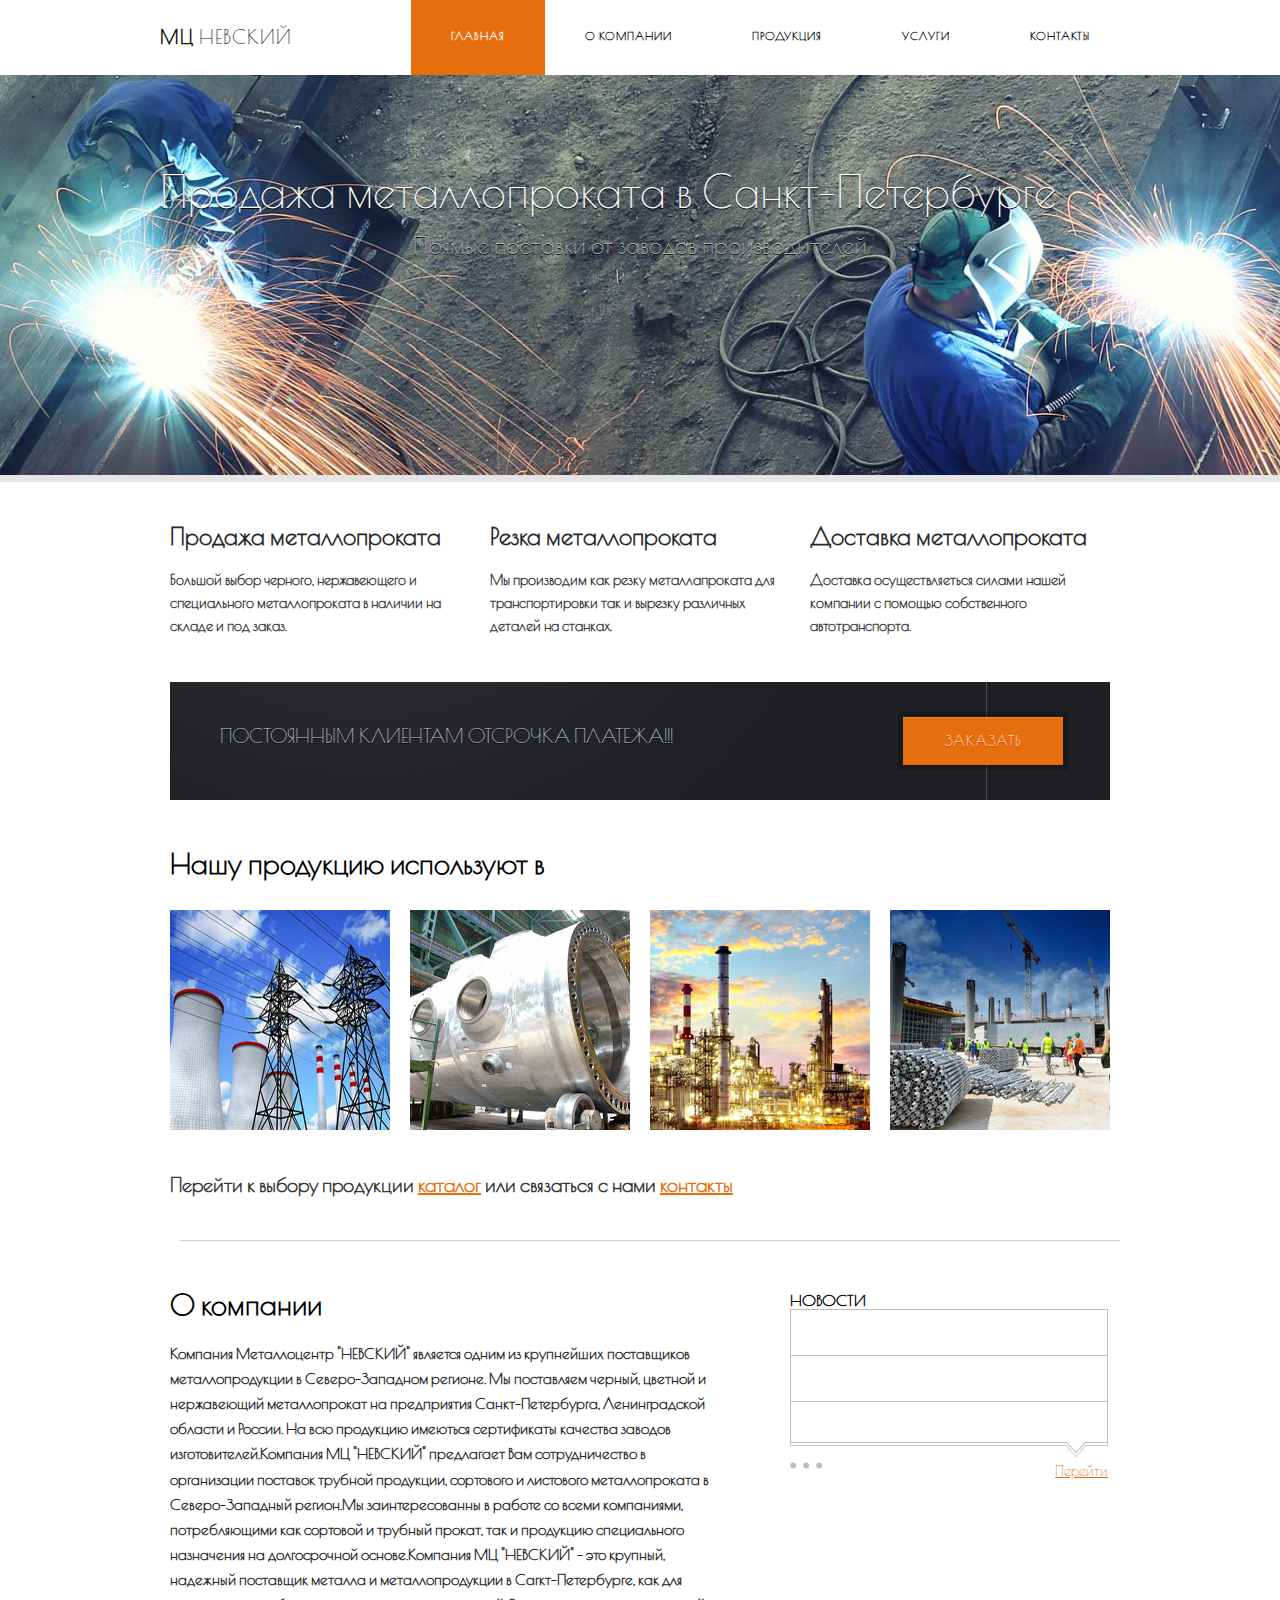
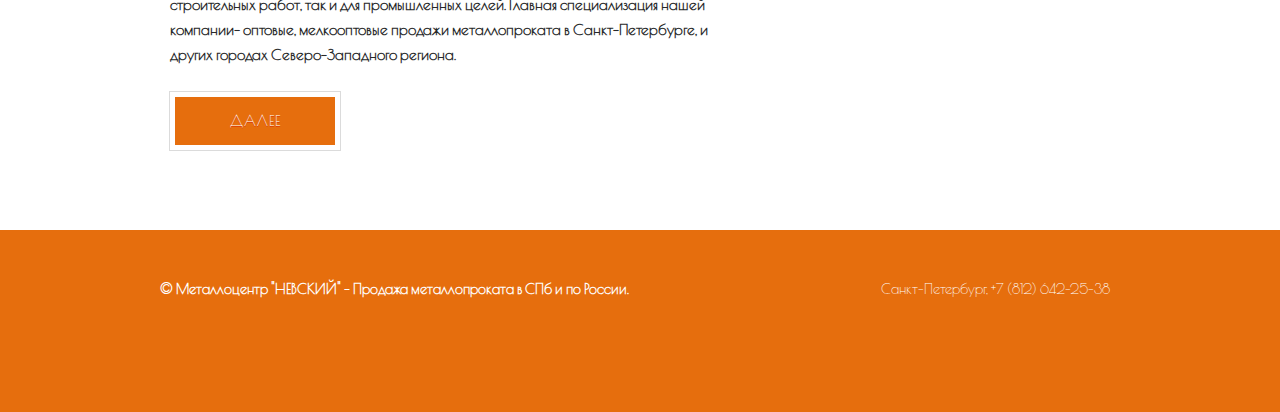
==== index.html @ c927df76 "initial" ====
<!DOCTYPE html>

<html>
<head>
    <meta charset="utf-8">
    <title>МЦ НЕВСКИЙ</title>
    
    <script src="http://cdn.jquerytools.org/1.2.7/full/jquery.tools.min.js"></script>
    
    <link rel="stylesheet" href="reset.css" type="text/css">
    <link rel="stylesheet" href="styl.css" type="text/css">
        
    <link href="https://fonts.googleapis.com/css?family=Poiret+One" rel="stylesheet">

</head>

<body>
    
    <!-- *********  Header  ********** -->
    
    <div id="header">
        <div id="header_in">
        
        <p><a href="index.html"><b>МЦ</b> НЕВСКИЙ</a></p>
        
        <div id="menu">
         <ul>
            <li><a href="index.html" class="active">Главная</a></li>
            <li><a href="about.html">О компании</a></li>
            <li><a href="catalog.html">Продукция</a></li>
            <li><a href="blog.html">Услуги</a></li>
            <li><a href="contact.html">Контакты</a></li>            
         </ul>
        </div>
        
        </div>
    </div>
    
    <!-- *********  Main part (slider)  ********** -->
    
        
        <div id="main_part">
            <div id="main_part_in">
        
            <h1>Продажа металлопроката в Санкт-Петербурге</h1>
            
            <p>Прямые поставки от заводов производителей</p>
            
            </div>
            
            
                
            
        </div>
        
        
        <!-- *********  Content  ********** -->
        
        <div id="content">
            
            <div class="thirds">
                <h3>Продажа металлопроката</h3>
                <p>Большой выбор черного, нержавеющего и специального металлопроката в наличии на складе и под заказ.</p>
            </div>
            
            <div class="thirds">
                <h3>Резка металлопроката</h3>
                <p>Мы производим как резку металлапроката для транспортировки так и вырезку различных деталей на станках.</p>
            </div>
            
            <div class="thirds">
                <h3>Доставка металлопроката</h3>
                <p>Доставка осуществляеться силами нашей компании с помощью собственного автотранспорта.</p>
            </div>
            
            <hr class="cleanit">
            
            <div class="banner1">
                <p>
                ПОСТОЯННЫМ КЛИЕНТАМ ОТСРОЧКА ПЛАТЕЖА!!!<p>
                <a href="contact.html" class="button_dark">ЗАКАЗАТЬ</a>
            </div>
                
                
            <!-- ****  Recent works  ***** -->        
            
            <h3>Нашу продукцию используют в</h3>
            
            <div class="fourths_portfolio">
                <h4>Электроэнергетике<br>
                <span></span>
                </h4>
                <a href="#"><img src="img/home1.jpg" alt="item1"></a>
            </div>
            
            <div class="fourths_portfolio">
                <h4>Машиностроении<br>
                <span></span>
                </h4>
                <a href="#"><img src="img/home2.jpg" alt="item2"></a>
            </div>
            
            <div class="fourths_portfolio">
                <h4>Нефтехимической промышленности<br>
                <span></span>
                </h4>
                <a href="#"><img src="img/home3.jpg" alt="item3"></a>
            </div>
            
            <div class="fourths_portfolio">
                <h4>Строительстве<br>
                <span></span>
                </h4>
                <a href="#"><img src="img/home4.jpg" alt="item4"></a>
            </div>
            
            <hr class="cleanit">
            
            <p class="youlike">Перейти к выбору продукции <a href="ourwork.html">каталог</a> или связаться с нами <a href="contact.html">контакты</a></p>
            
            <div class="cara"></div>
            
            
            <!-- ****  About & Testimonials  ***** --> 
            
            
            <div class="about_blok">
                <h3>О компании</h3>
                <p class="about">Компания Металлоцентр "НЕВСКИЙ"  является одним из крупнейших поставщиков металлопродукции в Северо-Западном регионе. Мы поставляем черный, цветной и нержавеющий металлопрокат на предприятия  Санкт-Петербурга, Ленинградской области и России. На всю продукцию имеються сертификаты качества заводов изготовителей.Компания МЦ "НЕВСКИЙ" предлагает Вам сотрудничество в организации поставок трубной продукции, сортового и листового металлопроката в Северо-Западный регион.Мы заинтересованны в работе со всеми компаниями, потребляющими как сортовой и трубный прокат, так и продукцию специального назначения на долгосрочной основе.Компания МЦ "НЕВСКИЙ" – это крупный, надежный поставщик металла и металлопродукции в Сагкт-Петербурге, как для строительных работ, так и для промышленных целей. Главная специализация нашей компании– оптовые, мелкооптовые продажи металлопроката в Санкт-Петербурге, и других городах Северо-Западного региона. </p>
                
                <a href="about.html" class="button_light">ДАЛЕЕ</a>
            </div>
            
            <div class="testimonials">
            <h2>НОВОСТИ</h2>
                <div class="quote">
                		<!--begin of MSS NEWS Ticker-->
					<script type="text/javascript" src="http://www.metalinfo.ru/ru/news/handleinformer.html?rubric=5&limit=2"></script>
					<script type="text/javascript"> print_metalinfonews('Sans-serif','2','000000');</script>
						<!--end of MSS NEWS Ticker-->
				</div>
                
                <div class="quote">
                   <!--begin of MSS NEWS Ticker-->
					<script type="text/javascript" src="http://www.metalinfo.ru/ru/news/handleinformer.html?rubric=2&limit=2"></script>
					<script type="text/javascript"> print_metalinfonews('Sans-serif','2','000000');</script>
						<!--end of MSS NEWS Ticker-->
				</div>
			
                
                <div class="quote">
                        <!--begin of MSS NEWS Ticker-->
					<script type="text/javascript" src="http://www.metalinfo.ru/ru/news/handleinformer.html?rubric=22&limit=2"></script>
					<script type="text/javascript"> print_metalinfonews('Sans-serif','2','000000');</script>
						<!--end of MSS NEWS Ticker-->
                </div>
                <span class="testimonials_bottom"></span>
                
                <ul class="controls">
                    <li><a href="#"></a></li>
                    <li><a href="#"></a></li>
                    <li><a href="#"></a></li>
                </ul>
                <span class="by"><a href="#">Перейти</a></span>
            </div>
            
        </div>

         
    
    
    <!-- *********  Footer  ********** -->
    
    <hr class="cleanit">
    
     <div id="footer">
        <div id="footer_in">

              <p>© Металлоцентр "НЕВСКИЙ" – Продажа металлопроката в СПб и по России.<a href="index.html" ></a>  </p>
            <span> <a href=></a>Санкт-Петербург, +7 (812) 642-25-38</span>
        </div>
    </div>
         

</script>

</body>
</html>
---- styl.css ----
body {
   font-family: 'Poiret One', cursive;
}

@font-face {
  font-family: "linecons";
  src: url('fonts/linecons.eot');
  src: url('fonts/linecons.eot?#iefix') format('eot'), 
    url('fonts/linecons.woff') format('woff'), 
    url('fonts/linecons.ttf') format('truetype'), 
    url('fonts/linecons.svg#linecons') format('svg');
  font-weight: normal;
  font-style: normal;
}





h3 {
    font-size: 180%;
    font-weight: 600;
    margin: 46px 0 30px 10px;
}

h4 {
    font-size: 120%;
    font-weight: 400;
    color: #fff;
}

a {
    color: #e66e0d;
}

p a {
    -webkit-transition: all 0.3s ease-in-out;
    -moz-transition: all 0.3s ease-in-out;
    -o-transition: all 0.3s ease-in-out;
    -ms-transition: all 0.3s ease-in-out;
    transition: all 0.3s ease-in-out;
}

a:hover {
    color: #000;
}

a.button_dark, a.button_light {
    background-color: #e66e0d;
    display: block;
    width: 90px;
    padding: 15px 30px 0 30px;
    height: 33px;
    text-align: center;
    margin: auto;
    z-index: 2;
    position: relative;
    color: #fff;
    font-size: 11pt;
    font-weight: 400;
    text-decoration: none;
    letter-spacing: 1px;
    text-shadow: 0px 1px #d72d05;
    border: 5px solid rgba(0, 0, 0, .2);
    -webkit-background-clip: padding-box;
    background-clip: padding-box;
    box-shadow: inset 0px 1px #f08715;
    
    -webkit-transition: all 0.2s ease-in-out;
    -moz-transition: all 0.2s ease-in-out;
    -o-transition: all 0.2s ease-in-out;
    -ms-transition: all 0.2s ease-in-out;
    transition: all 0.2s ease-in-out;
}

a.button_light {
    margin-left: 10px;
    width: 100px;
    border: 5px solid #fff;
    -webkit-background-clip: padding-box;
    background-clip: padding-box;
    box-shadow: 0px 0px 0px 1px #dbdbdb;
}

a:hover.button_dark, a:hover._button_light {
    background-color: #d76203;
    text-shadow: 0px -1px #a70d00;
    border: 5px solid rgba(0, 0, 0, .4);
    -webkit-background-clip: padding-box; /* for Safari */
    background-clip: padding-box;
    box-shadow: inset 0px 1px 2px #c14d00;
}

a:hover.button_light {
    background-color: #d76203;
    border: 5px solid #f5f5f5;
    box-shadow: 0px 0px 0px 1px #cbcbcb;
}

.moreabout .button_dark {
    margin: 0;
}

.pxline {
    height: 1px;
    width: 100%;
    background-color: #fff;
    color: #fff;
    opacity: 0.1;
    position: relative;
    top: 30px;
    z-index: 1;
}

hr.cleanit {
    visibility: hidden;
    clear: both;
    margin-bottom: 20px;
}

div.cara {
    clear: both;
    width: 940px;
    height: 1px;
    background-color: #cccccc;
    margin-top: 40px;
    margin-left: 20px;
}



/* ---------- Header ---------- */

#header {
    width: 100%;
    height: 75px;
    background-color: #fff;
}

#header_in {
    width: 960px;
    padding: 0px 10px 0 10px;
    height: 75px;
    margin: auto;
    position: relative;
}

#header_in p {
    font-size: 15pt;
    letter-spacing: 1px;
    float: left;
    padding-top: 25px;
}

#header_in  a {
    text-decoration: none;
    color: #111;
    font-weight: 100;
}

#header_in  a b {
    font-weight: 600;
}

    /* ----- Menu ----- */
    
    #menu {
	position: absolute;
	right: 00px;
	font-size: 70%;
	background: url('img/menu_cut.jpg') no-repeat scroll right;
	margin-right: 0px;
    }
    
    
    #menu ul li {
	float: left;
	display: inline;
    }
    
    #menu ul li a {
	text-decoration: none;
	color: #101115;
	text-transform: uppercase;
	font-weight: 600;
	letter-spacing: 1px;
	display: block;
	padding: 29px 40px 0 40px;
	height: 46px;
	background-color: #fff;
    }
    
    #menu ul li a:hover {
	background-color: #f3f3f3;
    }
    
    #menu ul li a.active {
	background: none;
	color: #fff;
    }
    
    
    /* --- */


/* ---------- Main part (slider) ---------- */



#main_part, #main_part_inner {
    width: 100%;
    height: 400px;
    background: url('img/main_img_1.jpg') scroll no-repeat center;
    background-color: #000;
    border-bottom: 7px solid #e5e5e5;
}

#main_part_in, #main_part_inner_in {
    width: 960px;
    margin: auto;
}

#main_part_in h1, #main_part_inner_in h1 {
    padding-top: 90px;
    padding-bottom: 14px;
    font-size: 280%;
    font-weight: 200;
    text-align: ;
    color: #fff;
    text-shadow: 0px 1px #000;
}

#main_part_in p {
    font-size: 150%;
    font-weight: 300;
    color: #bcbcbc;
    text-align: center;
    text-shadow: 0px 1px #000;
}

#main_part .button_main {
    margin-top: 60px;
}

		/* ---------- Main part, inner pages (headline) ---------- */
		/* -- Some of the css already included in the previous "Main part" for homepage -- */
		
		#main_part_inner {
		    height: 150px;
		    background: url('img/main_img_1.jpg') scroll no-repeat top center;
		}
		
		#main_part_inner_in {
		    position: relative;
		}
		
		#main_part_inner_in h2 {
		    padding-top: 46px;
		    text-align: left;
		}
		
		#main_part_inner .button_main {
		    position: absolute;
		    top: 46px;
		    right: 15px;
		}
		
		/* --- */


/* ---------- Content ---------- */

#content {
    width: 960px;
    margin: auto;
    padding-top: 40px;
}

#content_inner {
    width: 960px;
    margin: auto;
    padding-top: 0;


}

    /* ----- thirds / fourths (homepage) / sixths (about)----- */

    .thirds {
	width: 300px;
	margin: 0 10px 0 10px;
	float: left;
    }
    
    .thirds h3 {
	margin-top: 0;
	margin-left: 0;
	font-size: 150%;
	font-weight: 600;
	color: #27292a;
	margin-bottom: 18px;   
    }
    
    .thirds p {
	font-size: 90%;
	color: #37393a;
	line-height: 160%;
    font-weight: 600;
    }
    
    .fourths_portfolio {
	width: 220px;
	height: 220px;
	margin: 0 10px 20px 10px;
	background-color: #e66e0d;
	float: left;
	position: relative;
    }
    
    .fourths_portfolio a {
	display: block;
	width: 220px;
	height: 220px;
	-webkit-transition: all 0.3s ease-in-out;
	-moz-transition: all 0.3s ease-in-out;
	-o-transition: all 0.3s ease-in-out;
	-ms-transition: all 0.3s ease-in-out;
	transition: all 0.3s ease-in-out;
    }

    
    .fourths_portfolio a:hover {
	opacity: 0.15;
    }
    
    .fourths_portfolio h4 {
	position: absolute;
	top: 80px;
	display: block;
	width: 220px;
	text-align: center;
	text-shadow: 0px 1px #d72d05;
    }
    
    .fourths_portfolio img {
	position: absolute;
    }
    
    .fourths_portfolio span {
	font-size: 90%;
	font-weight: 400;
	text-shadow: 0px 1px #b70d02;
    }
    
    .sixths_team {
	width: 140px;
	height: 160px;
	margin: 0 10px 0 10px;
	background-color: #e66e0d;
	float: left;
	position: relative;
    }
    
    .sixths_team a {
	display: block;
	width: 140px;
	height: 140px;
	-webkit-transition: all 0.3s ease-in-out;
	-moz-transition: all 0.3s ease-in-out;
	-o-transition: all 0.3s ease-in-out;
	-ms-transition: all 0.3s ease-in-out;
	transition: all 0.3s ease-in-out;
    }
    
    .sixths_team a.profession {
	display: block;
	width: 140px;
	height: 20px;
	background-color: #fff;
	text-decoration: none;
	font-size: 95%;
	padding-top: 10px;
    }
    
    .sixths_team a.profession:hover {
	opacity: 1;
    }
    
    .sixths_team a:hover {
	opacity: 0.10;
    }
    
    .sixths_team h4 {
	position: absolute;
	top: 50px;
	display: block;
	width: 140px;
	text-align: center;
	text-shadow: 0px 1px #d72d05;
	font-weight: 200;
	font-size: 100%;
	line-height: 140%;
    }
    
    .sixths_team img {
	position: absolute;
    }
    
    .sixths_team span {
	font-weight: 400;
	text-shadow: 0px 1px #b70d02;
    }
    
    /* --- */
    
		/* ----- History (About us) ----- */
		/* --- this section is really not pixel-perfect, so you might want to redo it, if it doesn't fit your needs :) */
    
		.history_blok {
		    background-color: #1e2022;
		    width: 855px;
		    min-height: 100px;
		    margin: 70px 0 0 10px;
		    padding: 43px 40px 30px 45px;
		}
		
		.history_blok h3 {
		    color: #f8f9f9;
		    font-weight: 200;
		    margin: 0;
		}
		
		.history_blok img.milestones {
		    margin: 30px 0 0 -13px;
		}
		
		.milestone1, .milestone2, .milestone3, .milestone4 {
		    width: 170px;
		    float: left;
		    margin-left: 32px;
		}
		
		.milestone1 {
		    margin-left: 0;
		}
		
		.milestone2 {
		    width: 188px;
		}
		
		.milestone3 {
		    width: 205px;
		}
		
		.milestone4 {
		    width: 190px;
		}
		
		.miles {
		    padding-top: 2px;
		    font-size: 95%;
		    font-weight: 300;
		    line-height: 180%;
		    color: #e9ecef;
		}
		
		.miles b {
		    font-size: 105%;
		    font-weight: 400;
		}
		
		.descr {
		    margin-top: 3px;
		    color: #a4a8ad;
		    font-size: 90%;
		    font-weight: 300;
		    line-height: 150%;
		}
		
		.moreabout {
		    background-color: #1e2022;
		    width: 855px;
		    min-height: 100px;
		    padding: 35px 40px 40px 45px;
		    margin-left: 10px;
		    margin-bottom: 60px;
		    border-top: 1px #292b2d solid;
		}
		
		.moreabout p {
		    width: 860px;
		    color: #e9ecef;
		    font-size: 115%;
		    font-weight: 400;
		    line-height: 160%;
		    margin-bottom: 25px;
            
		}
		
		.moreabout b {
		    font-weight: 400;
		    color: #fff;
		}
		
		
		/* --- */
		
		/* ----- Services (About us) ----- */
		
		a.services_list {
		    width: 298px;
		    height: 85px;
		    display: block;
		    float: left;
		    margin: 8px 10px 12px 10px;
		    border:1px #ccc solid;
		    text-decoration: none;
		    color: #333;
		    -webkit-transition: all 0.2s ease-in-out;
		    -moz-transition: all 0.2s ease-in-out;
		    -o-transition: all 0.2s ease-in-out;
		    -ms-transition: all 0.2s ease-in-out;
		    transition: all 0.2s ease-in-out;
		    position: relative;
		}
		
		a:hover.services_list {
		    background-color: #1e2022;
		    border: 1px #1e2022 solid;
		    color: #e4e4e4;
		    font-weight: 100;
		}
	    
		
		.services_list span {
		    display: block;
		    float: left;
		    width: 179px;
		    margin-left: 100px;
		    font-size: 105%;
		    padding-top: 19px;
		}
		
		.services_list span b {
		    font-weight: 400;
		    line-height: 140%;
		}
		
		
		a.services_list span.icon_services {
		    display: block;
		    float: left;
		    width: 62px;
		}
		
		    /* -- Web Icons (linecons) -- */
		    
		    .ico_paperplane:before, .ico_iphone:before, .ico_food:before, .ico_message:before, .ico_mapmark:before, .ico_shop:before {
			font-family: linecons;
			font-weight: 100;
			font-style: normal;
			font-size: 310%;
			position: absolute;
			top: 14px;
			left: 17px;
			-webkit-font-smoothing: antialiased;
		    }
		    
		    .ico_paperplane:before {
			content: "\e01e";
		    }
		    
		    .ico_iphone:before {
			content: "\e017";
			left: 20px;
		    }
		    
		    .ico_food:before {
			content: "\e026";
			left: 19px;
			top: 13px;
		    }
		    
		    .ico_message:before {
			content: "\e019";
			left: 21px;
		    }
		    
		    .ico_mapmark:before {
			content: "\e012";
			left: 21px;
		    }
		    
		    .ico_shop:before {
			content: "\e02a";
			left: 22px;
		    }
		
		    /* ---- */
		    
		    
    /* --------- Our Work (portfolio stuffs) ---------- */
		
    ul#work_filter {
    margin: 60px 0 42px 0;
    float: left;
    }
	    
    #work_filter li a, .pagination li a {
    text-decoration: none;
    color: #27292a;
    font-size: 100%;
    font-weight: 600;
    letter-spacing: 1px;
    padding: 0px;
    }
	    
    #work_filter li a:hover, .pagination li a:hover {
    color: #000;
    font-weight: 400;
    }
	    
    #work_filter li a.active, .pagination li a.active {
    font-weight: 600;
    color: #e66e0d;
    }
		
    #work_filter li, .pagination li {
    margin: 0 10px 0 10px;
    padding:3px 0px;
    }
    
    .pagination {
	text-align: right;
	margin-top: 20px;
    }
    
		
		
		


p.youlike, p.teamline {
    font-size: 125%;
    font-weight: 600;
    line-height: 150%;
    width: 940px;
    color: #323536;
    margin: 10px 0 0 10px;
}


p.teamline {
    font-size: 110%;
    margin: -5px 0 20px 10px;
}

p.textit {
    font-size: 115%;
    font-weight: 600;
    line-height: 150%;
    width: 940px;
    margin: 50px 0 0 10px;

}

.about_blok {
    width: 550px;
    float: left;
    margin-right: 80px;

}

p.about {
    width: 540px;
    margin: -10px 0 25px 10px;
    color: #27292a;
    font-size: 95%;
    font-weight: 600;
    line-height: 165%;
}

.testimonials {
    width: 318px;
    min-height: 80px;
    float: left;
    margin-top: 50px;
}

.testimonials .quote {
    border: 1px solid #bbb;
    border-bottom: none;
    font-size: 90%;
    font-weight: 400;
    line-height: 160%;
    color: #474a4c;
    padding: 20px 16px 25px 25px;
}

.testimonials_bottom {
    display: block;
    clear: both;
    width: 318px;
    height: 20px;
    background: url('design/quote_bottom.png') no-repeat scroll top;
    margin-top: -5px;
}

.testimonials span.by {
    display: block;
    width: 318px;
    text-align: right;
    font-size: 90%;
}

.testimonials ul.controls {
    
}

.testimonials ul.controls li {
    display: inline;
    float: left;
}

.testimonials ul.controls li a {
    display: block;
    width: 7px;
    height: 7px;
    padding: 3px;
    background: url('design/control.png') no-repeat scroll;
}

.testimonials ul.controls li a:hover, .testimonials ul.controls li a.current {
    background: url('design/control_active.png') no-repeat scroll;
}


/* ---------- Contact ---------- */

form.formit {
    margin-left: 10px;
}

.formit input[type="text"] {
    padding: 15px 22px;
    height: 10px;
    width: 230px;
    border: 1px solid #bbbbbb;
    margin: 0px 18px 20px 0px;
    font-size: 75%;
    color: #010f5f;
    font-weight: 300;
    letter-spacing: 1px;
}

.formit textarea {
    width: 900px;
    height: 100px;
    margin-bottom: 22px;
    resize: none;
    padding: 20px;
    font-size: 90%;
    border: 1px solid #bbbbbb;
}

form.formit .button_submit {
    cursor:pointer;
    background-color: #e66e0d;
    width: 200px;
    height: 58px;
    color: #fff;
    font-size: 10pt;
    font-weight: 400;
    letter-spacing: 1px;
    border: 5px solid #fff;
    -webkit-background-clip: padding-box;
    background-clip: padding-box;
    box-shadow: 0px 0px 0px 1px #dbdbdb;
    text-shadow: 0px 1px #d72d05;
}


.contactinfo {
    position: relative;
    float: left;
    margin-right: 40px;
}

.contactinfo .ico_mapmark:before, .contactinfo .ico_message:before, .contactinfo .ico_iphone:before {
    font-size: 140%;
    top: 0;
    left: 10px;
}

.contactinfo b {
    font-size: 130%;
    font-weight: 600;
    padding-left: 45px;
}

.mapit {
    width: 940px;
    margin: 30px 0 0 10px;
}



/* ---------- Footer ---------- */




#footer {
    width: 100%;
    height: 182px;
    background: url('img/bg_footer.jpg') scroll no-repeat center;
    background-color: #e66e0d;
    color: #ffffff;
    font-weight: 300;
    font-size: 90%;
    margin-top: 80px;

}

#footer_in {
    width: 960px;
    margin: auto;
    position: relative;
    padding-top: 50px;
}

#footer_in p {
    float: left;
    font-weight: 600;

}

#footer_in a {
    color: #fff;
    text-decoration: none;
}

#footer_in a:hover {
    color: #fff;
    text-decoration: underline;
}

#footer_in span {
    position: absolute;
    right: 10px;
}



/* ---------- Other elements ---------- */

.banner1 {
    width: 890px;
    height: 76px;
    padding: 42px 0 0 50px;
    margin: auto;
    margin-bottom: 0px;
    margin-top: 45px;
    background: url('img/banner1.jpg') no-repeat scroll;
    background-color: #000;
    color: #c3ccd5;
    position: relative;
    
}

.banner1 p {
    font-weight: 200; 
    font-size: 15pt;
    display: block;
    width: 630px;
    text-shadow: 0px 1px #000;
}

.banner1 p b {
    color: #fff;
    font-weight: 300;
}

.banner1 a.button_dark {
    width: 100px;
    position: absolute;
    right: 42px;
    top: 30px;
}

/*---------table---------*/


table {
    position: relative;
    margin-left: 40%;
    margin-top: 1%;
}
table p {
    text-align: left;
    font-size: 
}
td {
    padding: 10px 25px;
    border-bottom: 1px solid #c3ccd5;
    text-align: center;
    font-weight: 600;
}
caption {
    text-align: center;
    font-size: 120%;
}
th {
    padding:10px 25px;
    border-bottom: 1px solid #c3ccd5;
    text-align: center;
     background: #e66e0d;
     font-weight: 600;
    }
    tr:hove {
        background: #e66e0d;
    }  
td a {
    text-decoration: none;
    color:black;
    font-weight: 600;
    padding: 0px;
}
tr:hover {

    background: #e66e0d;
}
tr.styl_top_menu:hover {
    background: none;
} 




/*вид меню каталог*/

a.button_dar {
    background-color: #e66e0d;
    display: block;
    width: 90px;
    padding: 15px 30px 0 30px;
    height: 33px;
    text-align: center;
    margin-left: 20%;
    z-index: 2;
    position: relative;
    color: #fff;
    font-size: 11pt;
    font-weight: 400;
    text-decoration: none;
    letter-spacing: 1px;
    text-shadow: 0px 1px #d72d05;
    border: 5px solid rgba(0, 0, 0, .2);
    -webkit-background-clip: padding-box;
    background-clip: padding-box;
    box-shadow: inset 0px 1px #f08715;
    
    -webkit-transition: all 0.2s ease-in-out;
    -moz-transition: all 0.2s ease-in-out;
    -o-transition: all 0.2s ease-in-out;
    -ms-transition: all 0.2s ease-in-out;
    transition: all 0.2s ease-in-out;
    position: fixed;
    bottom: 5%;
}

a:hover.button_dar {
    background-color: #d76203;
    text-shadow: 0px -1px #a70d00;
    border: 5px solid rgba(0, 0, 0, .4);
    -webkit-background-clip: padding-box; /* for Safari */
    background-clip: padding-box;
    box-shadow: inset 0px 1px 2px #c14d00;
}



/*------------ Услуги-------*/
.sixths_team p { 
    text-align: center;
    font-weight: 600;

}
/*_________Верхнее меню балка________*/
div.balka ul {
    margin-top: 2%;
     margin-left: 1%;
     width: 95%;
}

.balka ul li {
    display: inline;
    margin-left: 1%;
    font-weight: 600;
}
table.sort{
    text-align: left;
}
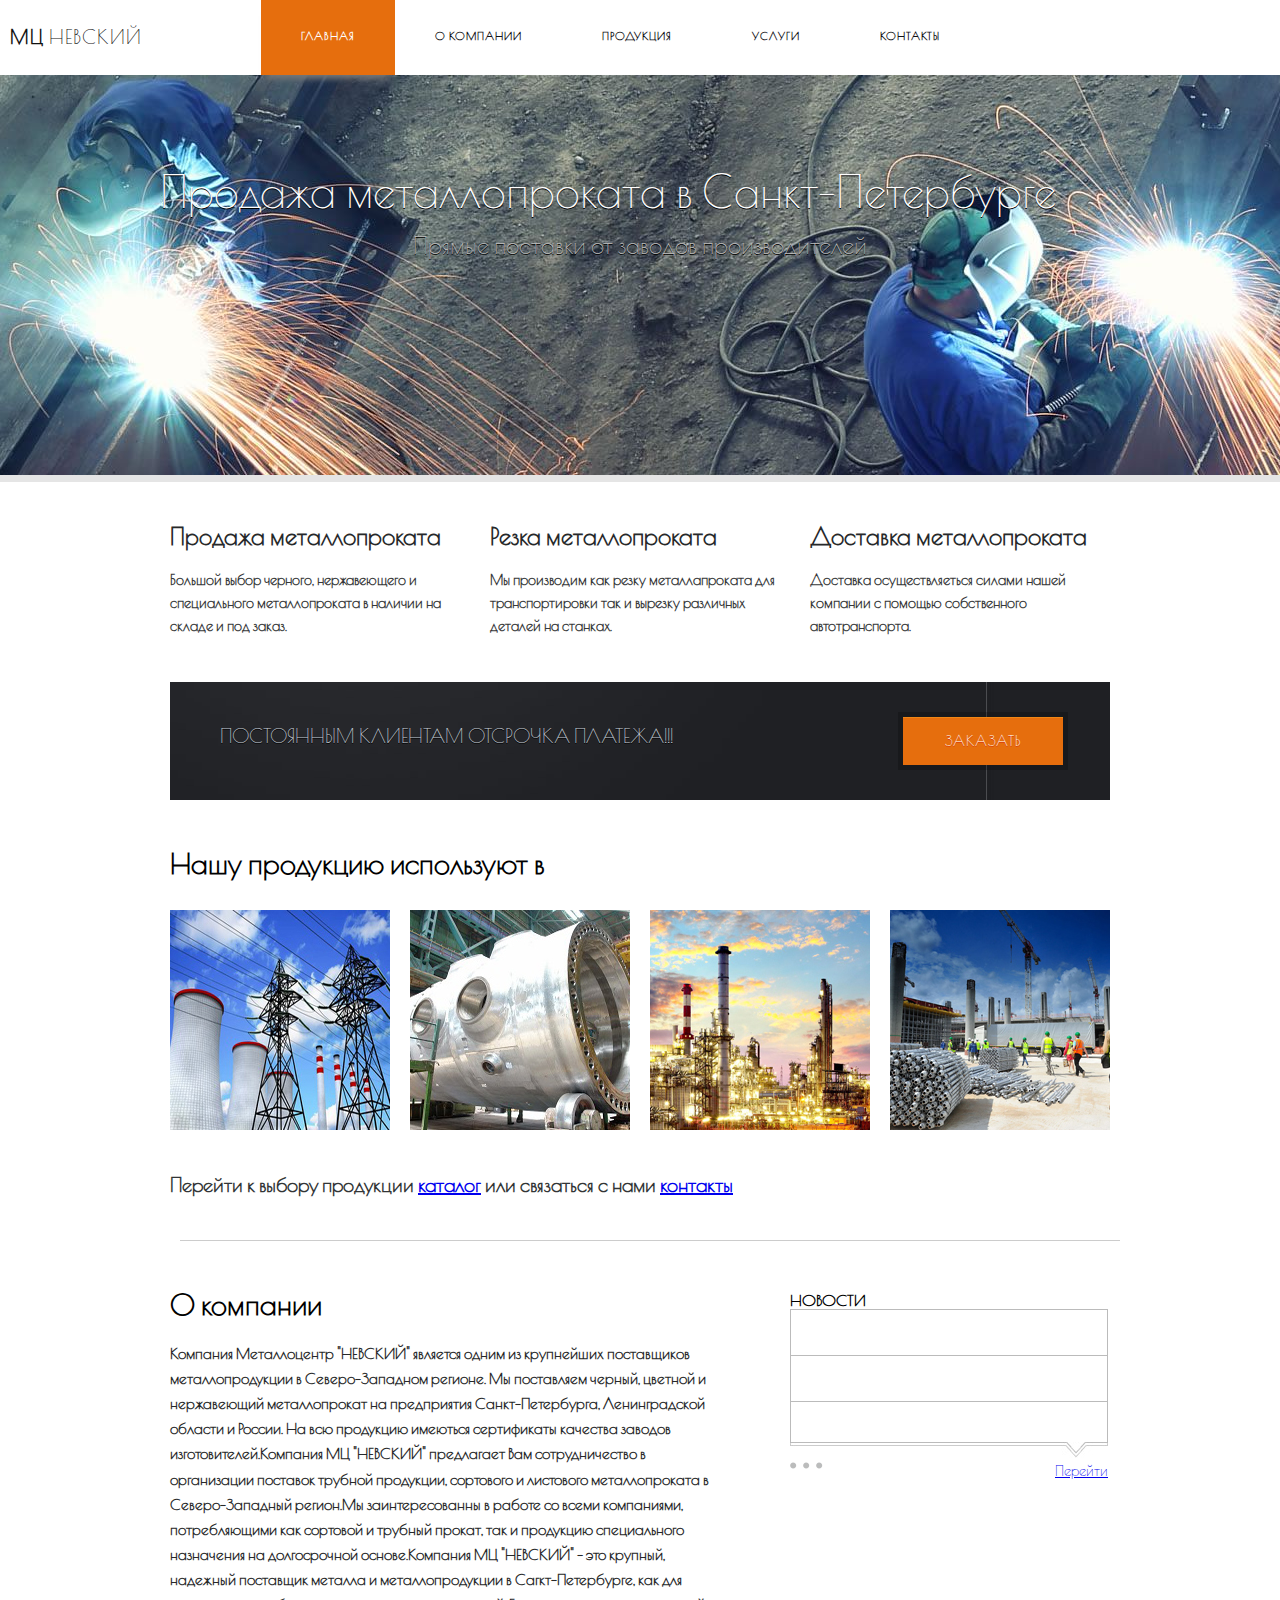
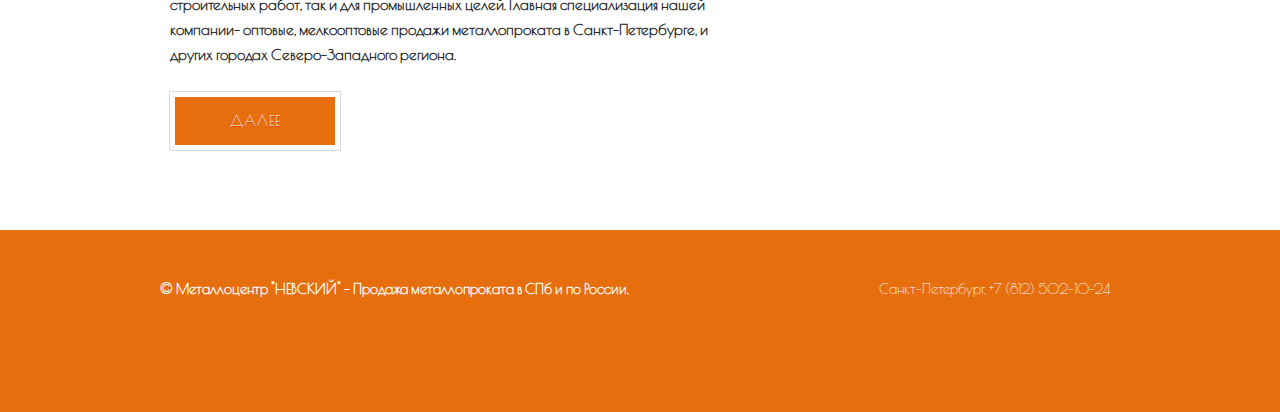
==== commit 1d4fdf13: "Add files via upload" ====
--- a/index.html
+++ b/index.html
@@ -177,7 +177,7 @@
         <div id="footer_in">
 
               <p>© Металлоцентр "НЕВСКИЙ" – Продажа металлопроката в СПб и по России.<a href="index.html" ></a>  </p>
-            <span> <a href=></a>Санкт-Петербург, +7 (812) 642-25-38</span>
+            <span> <a href=></a>Санкт-Петербург, +7 (812) 502-10-24</span>
         </div>
     </div>
          
--- a/styl.css
+++ b/styl.css
@@ -29,10 +29,6 @@
     color: #fff;
 }
 
-a {
-    color: #e66e0d;
-}
-
 p a {
     -webkit-transition: all 0.3s ease-in-out;
     -moz-transition: all 0.3s ease-in-out;
@@ -41,9 +37,6 @@
     transition: all 0.3s ease-in-out;
 }
 
-a:hover {
-    color: #000;
-}
 
 a.button_dark, a.button_light {
     background-color: #e66e0d;
@@ -132,7 +125,7 @@
 /* ---------- Header ---------- */
 
 #header {
-    width: 100%;
+    width: 960px;
     height: 75px;
     background-color: #fff;
 }
@@ -191,7 +184,7 @@
     }
     
     #menu ul li a:hover {
-	background-color: #f3f3f3;
+	background-color: #D3D3D3;
     }
     
     #menu ul li a.active {
@@ -277,9 +270,9 @@
 }
 
 #content_inner {
-    width: 960px;
-    margin: auto;
-    padding-top: 0;
+    margin-top: 6%;
+    float: left;
+    margin-left: 6%
 
 
 }
@@ -478,7 +471,7 @@
 		}
 		
 		.moreabout {
-		    background-color: #1e2022;
+		    background-color: #ffffff;
 		    width: 855px;
 		    min-height: 100px;
 		    padding: 35px 40px 40px 45px;
@@ -489,7 +482,7 @@
 		
 		.moreabout p {
 		    width: 860px;
-		    color: #e9ecef;
+		    color: #000000;
 		    font-size: 115%;
 		    font-weight: 400;
 		    line-height: 160%;
@@ -602,22 +595,27 @@
     /* --------- Our Work (portfolio stuffs) ---------- */
 		
     ul#work_filter {
-    margin: 60px 0 42px 0;
     float: left;
     }
 	    
-    #work_filter li a, .pagination li a {
+    #work_filter li, .pagination li a {
     text-decoration: none;
     color: #27292a;
     font-size: 100%;
     font-weight: 600;
     letter-spacing: 1px;
     padding: 0px;
+    -webkit-box-shadow: 0 10px 6px -6px #777;
+       -moz-box-shadow: 0 10px 6px -6px #777;
+            box-shadow: 0 10px 6px -6px #777;
     }
 	    
-    #work_filter li a:hover, .pagination li a:hover {
-    color: #000;
+    #work_filter li:hover, .pagination li a:hover {
+    color: #FFFFFF;
     font-weight: 400;
+    -webkit-box-shadow: 0 10px 6px -6px #777;
+       -moz-box-shadow: 0 10px 6px -6px #777;
+            box-shadow: 0 10px 6px -6px #777;
     }
 	    
     #work_filter li a.active, .pagination li a.active {
@@ -628,6 +626,16 @@
     #work_filter li, .pagination li {
     margin: 0 10px 0 10px;
     padding:3px 0px;
+    border: 1px #e66e0d solid;
+    padding-left: 10px;
+    margin-top: 3px;
+    padding-top: 3px;
+    padding-bottom: 3px;
+    border-radius: 3px; 
+    cursor: pointer;
+    }
+    #work_filter li:hover {
+        background-color: #e66e0d;
     }
     
     .pagination {
@@ -892,9 +900,11 @@
 
 
 table {
-    position: relative;
-    margin-left: 40%;
-    margin-top: 1%;
+    width: 650px;
+    float: left;
+    margin-top: 6%;
+    margin-left: 6%;
+
 }
 table p {
     text-align: left;
@@ -911,13 +921,20 @@
     font-size: 120%;
 }
 th {
-    padding:10px 25px;
+    
+    padding:10px;
     border-bottom: 1px solid #c3ccd5;
     text-align: center;
-     background: #e66e0d;
+     background:;
      font-weight: 600;
-    }
-    tr:hove {
+     -webkit-box-shadow: 0 10px 6px -6px #777;
+       -moz-box-shadow: 0 10px 6px -6px #777;
+            box-shadow: 0 10px 6px -6px #777;
+    }
+    th.filtre {
+
+    }
+    tr:hover {
         background: #e66e0d;
     }  
 td a {
@@ -927,55 +944,11 @@
     padding: 0px;
 }
 tr:hover {
-
     background: #e66e0d;
 }
-tr.styl_top_menu:hover {
-    background: none;
-} 
-
-
-
-
-/*вид меню каталог*/
-
-a.button_dar {
-    background-color: #e66e0d;
-    display: block;
-    width: 90px;
-    padding: 15px 30px 0 30px;
-    height: 33px;
-    text-align: center;
-    margin-left: 20%;
-    z-index: 2;
-    position: relative;
-    color: #fff;
-    font-size: 11pt;
-    font-weight: 400;
-    text-decoration: none;
-    letter-spacing: 1px;
-    text-shadow: 0px 1px #d72d05;
-    border: 5px solid rgba(0, 0, 0, .2);
-    -webkit-background-clip: padding-box;
-    background-clip: padding-box;
-    box-shadow: inset 0px 1px #f08715;
-    
-    -webkit-transition: all 0.2s ease-in-out;
-    -moz-transition: all 0.2s ease-in-out;
-    -o-transition: all 0.2s ease-in-out;
-    -ms-transition: all 0.2s ease-in-out;
-    transition: all 0.2s ease-in-out;
-    position: fixed;
-    bottom: 5%;
-}
-
-a:hover.button_dar {
-    background-color: #d76203;
-    text-shadow: 0px -1px #a70d00;
-    border: 5px solid rgba(0, 0, 0, .4);
-    -webkit-background-clip: padding-box; /* for Safari */
-    background-clip: padding-box;
-    box-shadow: inset 0px 1px 2px #c14d00;
+tr.curs {
+    cursor: pointer;
+    border-radius: 3px; 
 }
 
 
@@ -1001,7 +974,45 @@
 table.sort{
     text-align: left;
 }
-
-
-
-
+/*_______меню марок стали______*/
+
+div.marki {
+    float: left;
+    margin-top: 6%;
+    margin-left: 6%;
+    width: 180px;
+    height: 200px;
+    text-align: center;
+}
+div.marki li {
+    border: 1px #e66e0d solid;
+    padding-left: 10px;
+    margin-top: 3px;
+    padding-top: 3px;
+    padding-bottom: 3px;
+    border-radius: 3px; 
+    cursor: pointer;
+    -webkit-box-shadow: 0 10px 6px -6px #777;
+       -moz-box-shadow: 0 10px 6px -6px #777;
+            box-shadow: 0 10px 6px -6px #777;
+}
+div.marki li:hover {
+    color: #FFFFFF;
+    background-color: #e66e0d;
+    -webkit-box-shadow: 0 10px 6px -6px #777;
+       -moz-box-shadow: 0 10px 6px -6px #777;
+            box-shadow: 0 10px 6px -6px #777;
+}
+.active {
+    background-color: #e66e0d;
+    color: #FFFFFF;
+    -webkit-box-shadow: 0 10px 6px -6px #777;
+       -moz-box-shadow: 0 10px 6px -6px #777;
+            box-shadow: 0 10px 6px -6px #777;
+}
+/*--------Описание товара----------*/
+tr.opisanie td{
+    width: 800px;
+}
+
+
